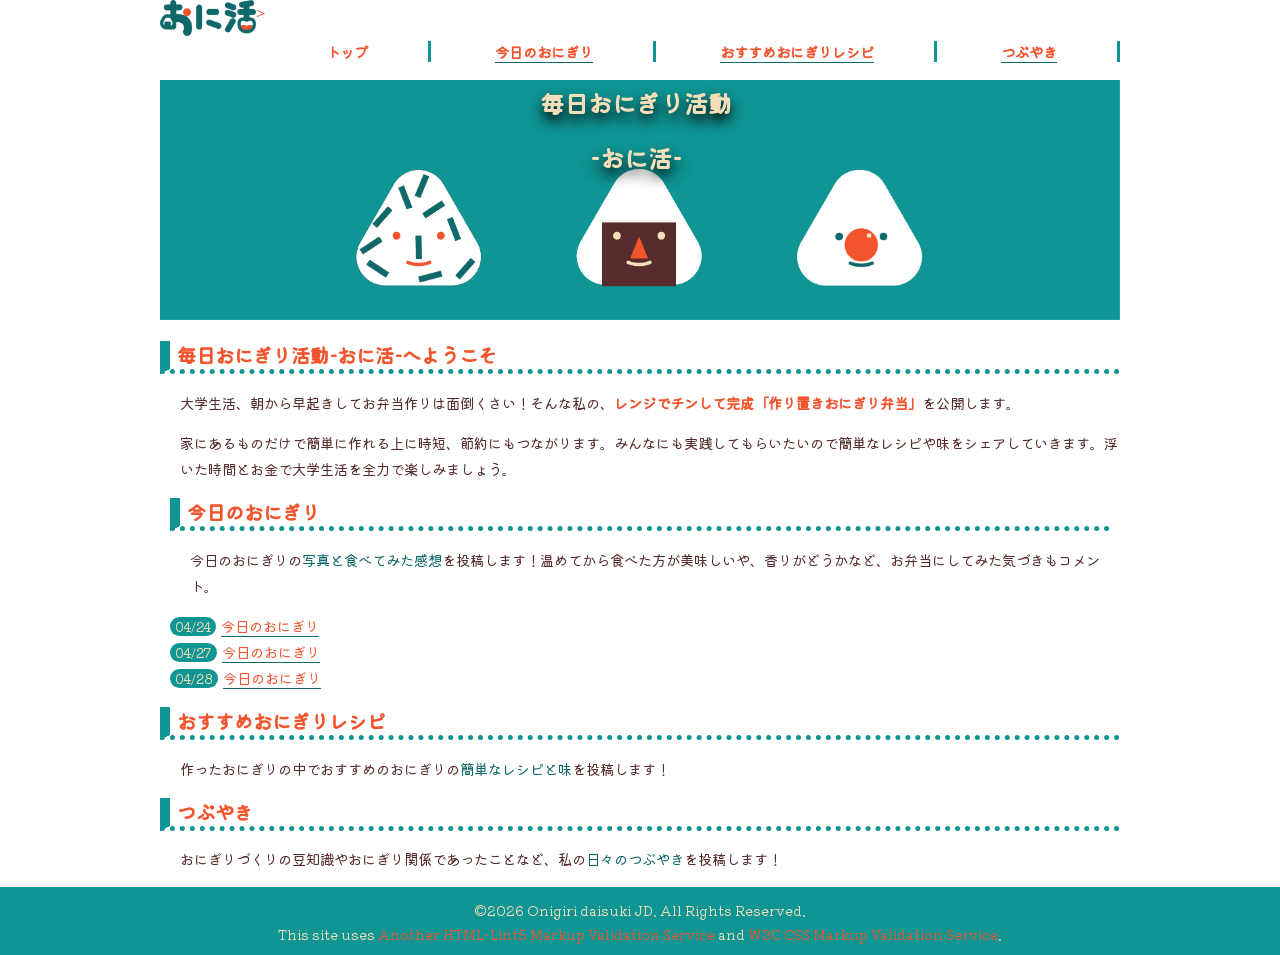
==== index.html @ febe9a2c "Add files via upload" ====
<!DOCTYPE html>
<html lang="ja">

<head>
    <meta charset="UTF-8">
    <title>毎日おにぎり活動―おに活―:トップページ</title>
    <link rel="stylesheet" href="css/mystyle.css">
    <link rel="preconnect" href="https://fonts.googleapis.com">
    <link rel="preconnect" href="https://fonts.gstatic.com" crossorigin="anonymous">
    <link href="https://fonts.googleapis.com/css2?family=Kiwi+Maru&amp;bar=2" rel="stylesheet">
    <meta name="description" content="大学生活、朝から早起きしてお弁当作りは面倒くさい！そんな私の、レンジでチンして完成「作り置きおにぎり弁当」を公開します。">
    <meta name="viewport" content="width=device-width">
</head>

    <body>
    <header>
        <div class="header-in">
        <!--ロゴデザイン　img/後ろにロゴ配置-->>
        <img src="image/rogodesign.png" width="10%" height="10%" alt="おに活ロゴデザイン">
        <nav>
        <ul>
            <li>トップ</li>
            <li><a href="content1.html">今日のおにぎり</a></li>
            <li><a href="content2.html">おすすめおにぎりレシピ</a></li>
            <li><a href="content3.html">つぶやき</a></li>
        </ul>
        </nav>
        </div>
    </header>
    <article>
    <!--validatorエラー対策-->
    <h1 class="dummy"></h1>
        <!--トップイメージデザイン　img/後ろにトップイメージ配置-->
        <img src="image/maindesign.jpg" width="100%" height="100%" alt="おに活トップイメージデザイン">
        <div class="catch">
            <h1>毎日おにぎり活動</h1>
            <h1>-おに活-</h1>
        </div>

        <!--本文-->
        <div class="brown">
            <h2><span class="red">毎日おにぎり活動-おに活-へようこそ</span></h2>
            <p>
                大学生活、朝から早起きしてお弁当作りは面倒くさい！そんな私の、<span class="red"><strong>レンジでチンして完成「作り置きおにぎり弁当」</strong></span>を公開します。
            </p>
            <p>
                家にあるものだけで簡単に作れる上に時短、節約にもつながります。みんなにも実践してもらいたいので簡単なレシピや味をシェアしていきます。浮いた時間とお金で大学生活を全力で楽しみましょう。
            </p>

            <section class="page">
                <h2><span class="red">今日のおにぎり</span></h2>
                <p>今日のおにぎりの<span class="green">写真と食べてみた感想</span>を投稿します！温めてから食べた方が美味しいや、香りがどうかなど、お弁当にしてみた気づきもコメント。</p>
                <ul>
                    <li><time datetime="2026-04-24">04/24</time><a href="content1.html#2026.4/24" title="04/24">今日のおにぎり</a></li>
                    <li><time datetime="2026-04-27">04/27</time><a href="content1.html#2026.4/27" title="04/27">今日のおにぎり</a></li>
                    <li><time datetime="2026-04-28">04/28</time><a href="content1.html#2026.4/28" title="04/28">今日のおにぎり</a></li>
                </ul>
            </section>


            <section>
                <h2><span class="red">おすすめおにぎりレシピ</span></h2>
                <p>作ったおにぎりの中でおすすめのおにぎりの<span class="green">簡単なレシピと味</span>を投稿します！</p>
            </section>


            <section>
                <h2><span class="red">つぶやき</span></h2>
                <p>おにぎりづくりの豆知識やおにぎり関係であったことなど、私の<span class="green">日々のつぶやき</span>を投稿します！</p>
            </section>
        </div>
    </article>
    <footer>
        <small>&copy;2026 Onigiri daisuki JD. All Rights Reserved.</small>
        <br><small>This site uses <a href="http://www.htmllint.net/html-lint/htmllint.html#" target="_blank">
        Another HTML-Lint5 Markup Validation Service</a>
        and <a href=http://jigsaw.w3.org/css-validator/#validate_by_upload
        target="_blank"> W3C CSS Markup Validation Service</a>.</small>
    </footer>
</body>

</html>
---- css/mystyle.css ----
@charset "utf-8";

body{margin:0;}
body {font-family: "Kiwi Maru", serif;}

h1{color:#f5dfbb;
      text-align:center;}

footer{text-align:center;
  background-color :#0e9594;
  color:#f5dfbb;
  padding-top:10px;
  padding-bottom:10px;}

article{position:relative;
        clear: both;
        width: 960px;
        margin-left:auto;
        margin-right:auto;}
        
.catch{position:absolute;
  top:-15px;
  left: 380px;
  text-shadow:0pt 5pt 10pt #000000;}
header{background-color:#ffffff;
      color: #f2542d;}
header img{float:left;}
.header-in{width: 960px;
          margin-left:auto;
          margin-right:auto;}

.sub-h1{background:linear-gradient(to left,#ffffff,#f5dfbb);
      padding-top:5px;
      padding-left:10px;
      border-left:15px solid #11686a;
      color:#f2542d;}

.content-list{list-style-image:url(../image/onigirigyotomozi.png);
            font-weight:bold;
            margin-left:30px;}

.content1-img{box-shadow:0px 0px 10px 3px #aaaaaa;
            border-radius:10px;
            float:left;
            margin-left:10px;
            margin-right:20px;
            margin-bottom:10px;}

.content2-img{border-radius:10px;
            float:left;
            margin-left:70px;
            margin-right:110px;
            margin-bottom:10px;}

.content3-img{border-radius:10px;
            float:left;
            margin-left:70px;
            margin-right:110px;
            margin-top:20px;}

.sentou{clear:both;
      text-align:right;}

ol li{display: inline;
      margin-right:5px;
      font-size:80%;}

ol{padding-left:0;}

.page{padding-left:10px;
      padding-right:10px;}

ul a{text-decoration:none;
      color:#f2542d;
      border-bottom:1.5px solid #11686a;}
ul a:hover{color:#0e9594;}

p a{text-decoration:none;
      color:#f2542d;}
p a:hover{color:#0e9594;}

small a{text-decoration:none;
      color:#f2542d;}
small a:hover{color:#562c2c;}

.red{color:#f2542d;}
.green{color:#11686a;}
.brown{color:#562c2c;}
.center{text-align:center;}
.padding{padding-bottom:5%;
      padding-top:8%;}

p{font-size:90%;
  line-height:1.8;
  padding-left:20px;}
h1{font-size:150%;}
h2{font-size:120%;
border-bottom:thick dotted #0e9594;
border-left:10px solid #0e9594;
padding-left:7px;}
h3{font-size:100%;}
footer{text-align:center;}

ul{list-style-type:none;
  padding-left:0;
  line-height:1.8;
  font-size:90%;}
ul time{border-radius:10px;
      background-color:#0e9594;
      color:#f5dfbb;
      font-size:90%;
      padding-left:5px;
      padding-right:5px;
      margin-right:5px;}

nav ul{font-weight:bold;
      text-align:right;
      padding-top:15px;
      padding-bottom:15px;
      margin:0;}

nav li{display:inline;
      padding-left: 60px;
      padding-right: 60px;
      border-right:3px solid #0e9594;}

table{border:1px solid #333333;
      font-size:90%;
      margin-left:auto;
      margin-right:auto;
      margin-bottom:20px;
      border-collapse:collapse;}

th{background-color:#0e9594;
   color:#ffffff;
   border:1px solid #333333;
   padding:10px;
   width:20%;}

td{border:1px solid #333333;
   padding:10px;}

caption{caption-side:top;}

/*959px以下の場合　後ろに配置しなきゃできない！*/
@media(max-width:959px)
{header img{float:none;}
nav ul{text-align:left;
      padding:0;
      margin-left:10px;}
      article{width:auto;}
      article img{max-width:100%;
                  height:auto;}
      .header-in{width:auto;}}
/*600px以下の場合*/
@media(max-width:600px)
{nav li{font-size:75%;
      padding-left:20px;
      padding-right:20px;}
footer{font-size:30%;
      text-align:left;}
.catch{top:1px;
      left:140px;}
.content1-img{float:none;}}

.dummy {margin:0;}
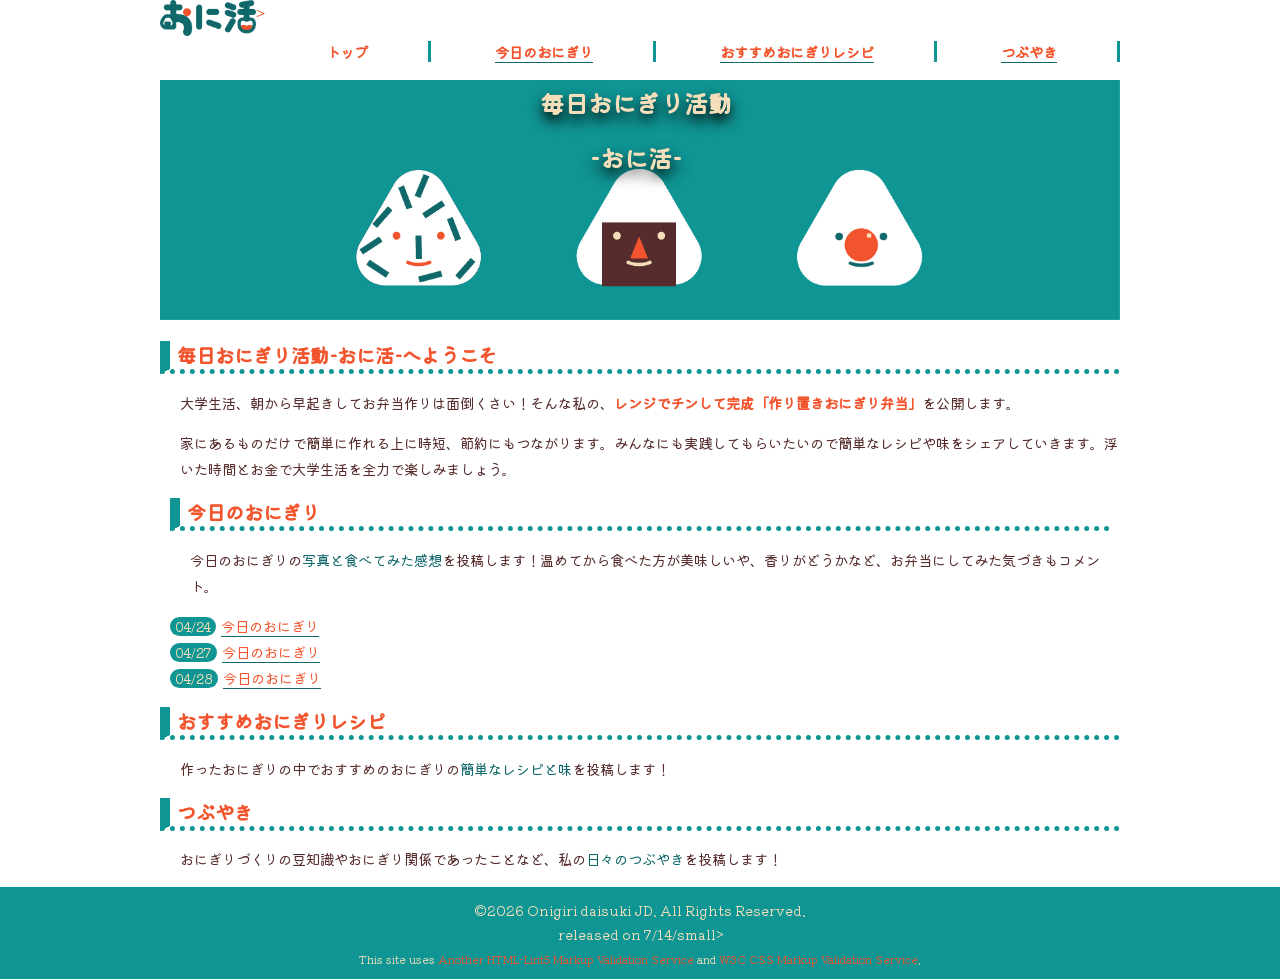
==== commit 513f2bac: "Add files via upload" ====
--- a/index.html
+++ b/index.html
@@ -71,7 +71,7 @@
         </div>
     </article>
     <footer>
-        <small>&copy;2026 Onigiri daisuki JD. All Rights Reserved.</small>
+        <small>&copy;2026 Onigiri daisuki JD. All Rights Reserved. <br>released on 7/14/small>
         <br><small>This site uses <a href="http://www.htmllint.net/html-lint/htmllint.html#" target="_blank">
         Another HTML-Lint5 Markup Validation Service</a>
         and <a href=http://jigsaw.w3.org/css-validator/#validate_by_upload
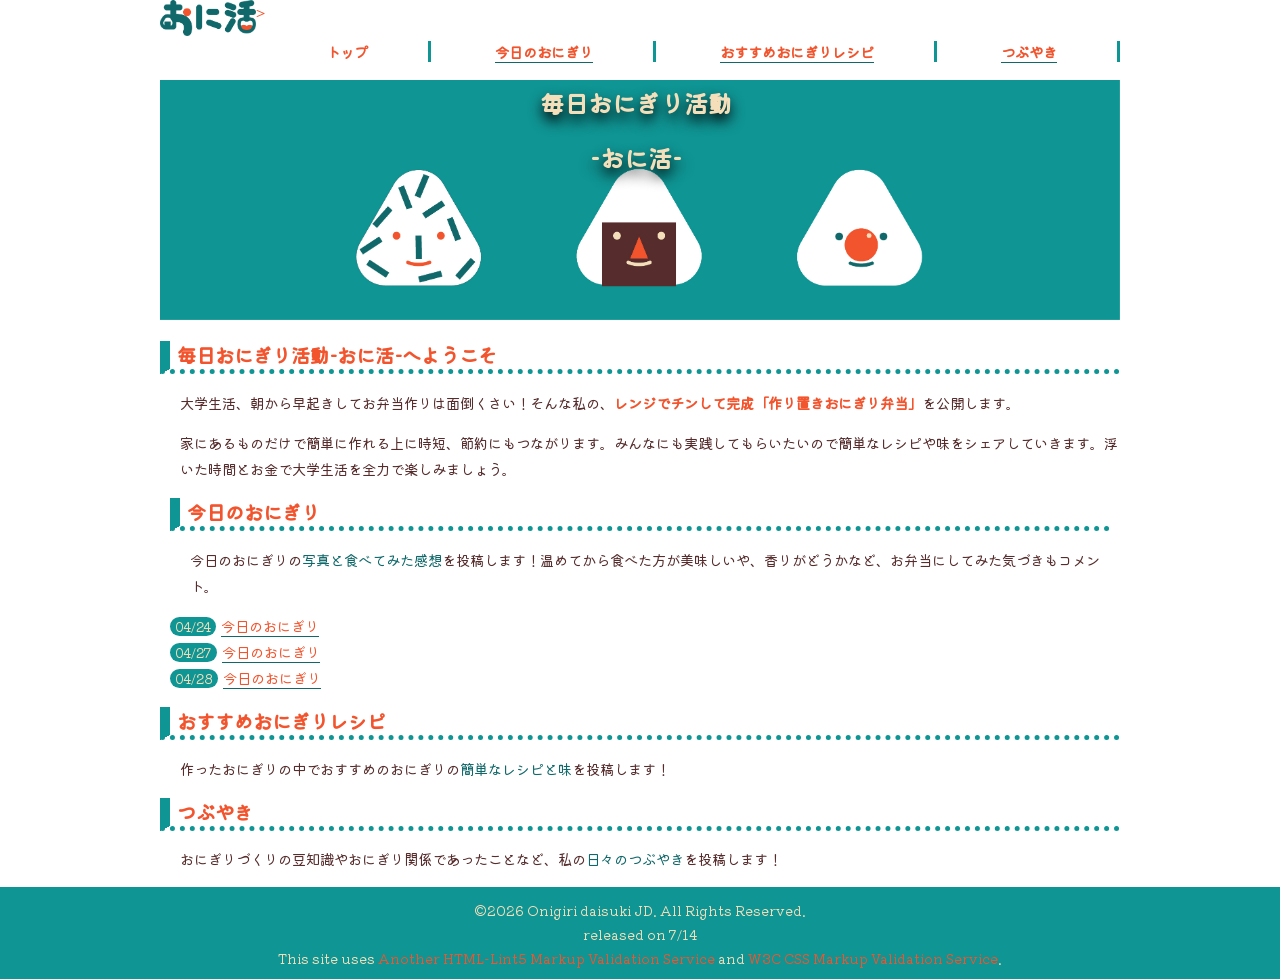
==== commit eeea5009: "Add files via upload" ====
--- a/index.html
+++ b/index.html
@@ -71,7 +71,7 @@
         </div>
     </article>
     <footer>
-        <small>&copy;2026 Onigiri daisuki JD. All Rights Reserved. <br>released on 7/14/small>
+        <small>&copy;2026 Onigiri daisuki JD. All Rights Reserved. <br>released on 7/14</small>
         <br><small>This site uses <a href="http://www.htmllint.net/html-lint/htmllint.html#" target="_blank">
         Another HTML-Lint5 Markup Validation Service</a>
         and <a href=http://jigsaw.w3.org/css-validator/#validate_by_upload
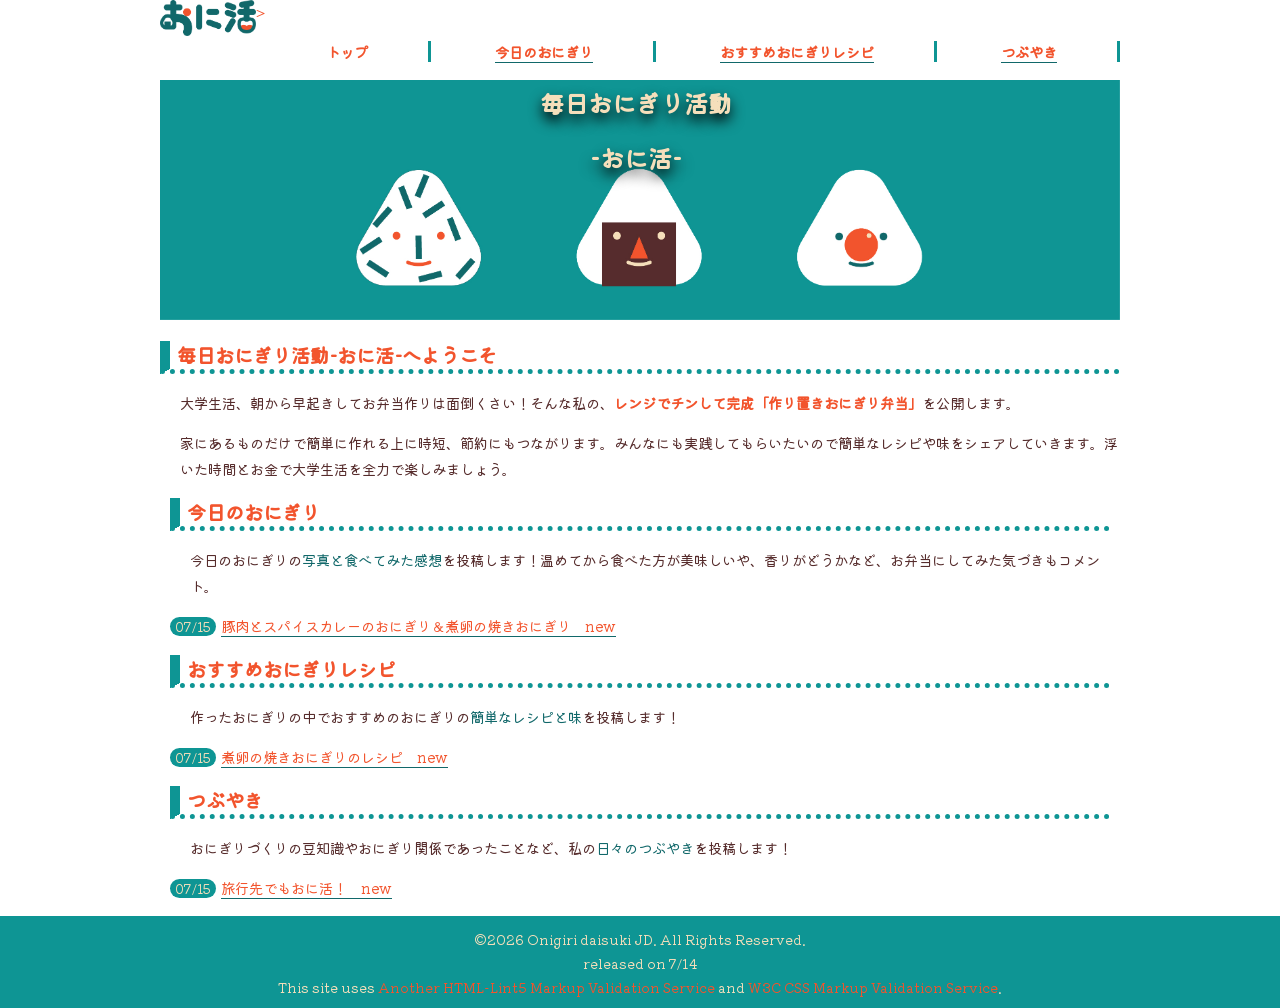
==== commit 207a8c96: "Add files via upload" ====
--- a/index.html
+++ b/index.html
@@ -51,22 +51,26 @@
                 <h2><span class="red">今日のおにぎり</span></h2>
                 <p>今日のおにぎりの<span class="green">写真と食べてみた感想</span>を投稿します！温めてから食べた方が美味しいや、香りがどうかなど、お弁当にしてみた気づきもコメント。</p>
                 <ul>
-                    <li><time datetime="2026-04-24">04/24</time><a href="content1.html#2026.4/24" title="04/24">今日のおにぎり</a></li>
-                    <li><time datetime="2026-04-27">04/27</time><a href="content1.html#2026.4/27" title="04/27">今日のおにぎり</a></li>
-                    <li><time datetime="2026-04-28">04/28</time><a href="content1.html#2026.4/28" title="04/28">今日のおにぎり</a></li>
+                    <li><time datetime="2026-07-15">07/15</time><a href="content1.html#2026.7/15" title="07/15">豚肉とスパイスカレーのおにぎり＆煮卵の焼きおにぎり　new</a></li>
                 </ul>
             </section>
 
 
-            <section>
+            <section class="page">
                 <h2><span class="red">おすすめおにぎりレシピ</span></h2>
                 <p>作ったおにぎりの中でおすすめのおにぎりの<span class="green">簡単なレシピと味</span>を投稿します！</p>
+                <ul>
+                    <li><time datetime="2026-07-15">07/15</time><a href="content2.html#nitamago" title="07/15">煮卵の焼きおにぎりのレシピ　new</a></li>
+                </ul>
             </section>
 
 
-            <section>
+            <section class="page">
                 <h2><span class="red">つぶやき</span></h2>
                 <p>おにぎりづくりの豆知識やおにぎり関係であったことなど、私の<span class="green">日々のつぶやき</span>を投稿します！</p>
+                 <ul>
+                    <li><time datetime="2026-07-15">07/15</time><a href="content3.html#ryoko" title="07/15">旅行先でもおに活！　new</a></li>
+                </ul>
             </section>
         </div>
     </article>
--- a/css/mystyle.css
+++ b/css/mystyle.css
@@ -89,6 +89,7 @@
 .center{text-align:center;}
 .padding{padding-bottom:5%;
       padding-top:8%;}
+.content1text{padding-left:400px;}
 
 p{font-size:90%;
   line-height:1.8;
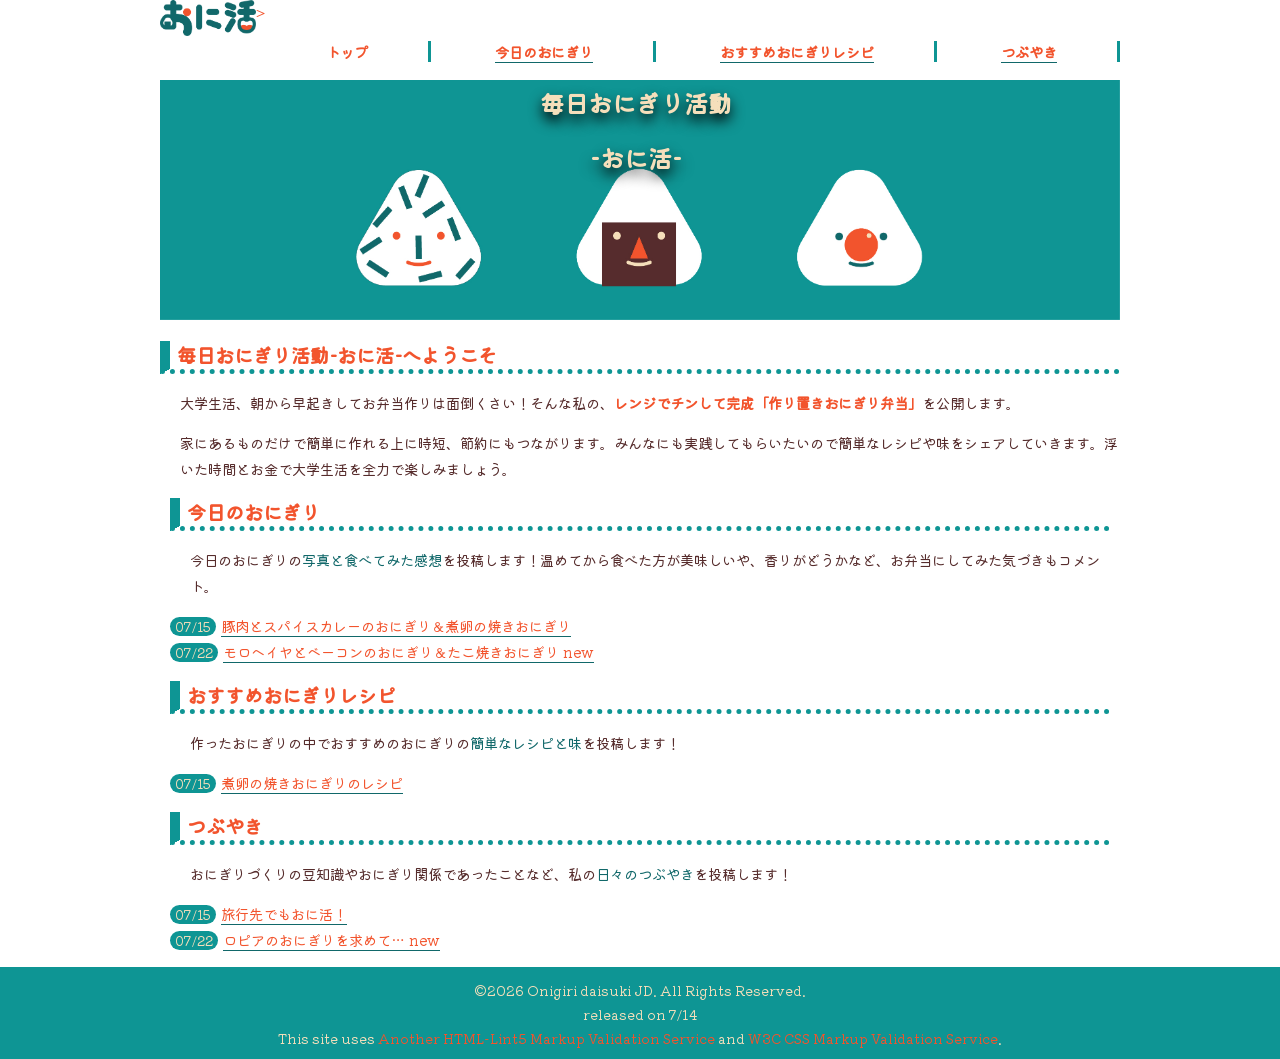
==== commit a6d80b2d: "Add files via upload" ====
--- a/index.html
+++ b/index.html
@@ -51,7 +51,8 @@
                 <h2><span class="red">今日のおにぎり</span></h2>
                 <p>今日のおにぎりの<span class="green">写真と食べてみた感想</span>を投稿します！温めてから食べた方が美味しいや、香りがどうかなど、お弁当にしてみた気づきもコメント。</p>
                 <ul>
-                    <li><time datetime="2026-07-15">07/15</time><a href="content1.html#2026.7/15" title="07/15">豚肉とスパイスカレーのおにぎり＆煮卵の焼きおにぎり　new</a></li>
+                    <li><time datetime="2026-07-15">07/15</time><a href="content1.html#2026.7/15" title="07/15">豚肉とスパイスカレーのおにぎり＆煮卵の焼きおにぎり</a></li>
+                    <li><time datetime="2026-07-22">07/22</time><a href="content1.html#2026.7/22" title="07/22">モロヘイヤとベーコンのおにぎり＆たこ焼きおにぎり new</a></li>
                 </ul>
             </section>
 
@@ -60,7 +61,7 @@
                 <h2><span class="red">おすすめおにぎりレシピ</span></h2>
                 <p>作ったおにぎりの中でおすすめのおにぎりの<span class="green">簡単なレシピと味</span>を投稿します！</p>
                 <ul>
-                    <li><time datetime="2026-07-15">07/15</time><a href="content2.html#nitamago" title="07/15">煮卵の焼きおにぎりのレシピ　new</a></li>
+                    <li><time datetime="2026-07-15">07/15</time><a href="content2.html#nitamago" title="07/15">煮卵の焼きおにぎりのレシピ</a></li>
                 </ul>
             </section>
 
@@ -69,7 +70,8 @@
                 <h2><span class="red">つぶやき</span></h2>
                 <p>おにぎりづくりの豆知識やおにぎり関係であったことなど、私の<span class="green">日々のつぶやき</span>を投稿します！</p>
                  <ul>
-                    <li><time datetime="2026-07-15">07/15</time><a href="content3.html#ryoko" title="07/15">旅行先でもおに活！　new</a></li>
+                    <li><time datetime="2026-07-15">07/15</time><a href="content3.html#ryoko" title="07/15">旅行先でもおに活！</a></li>
+                    <li><time datetime="2026-07-22">07/22</time><a href="content3.html#ropia" title="07/22">ロピアのおにぎりを求めて… new</a></li>
                 </ul>
             </section>
         </div>
--- a/css/mystyle.css
+++ b/css/mystyle.css
@@ -89,7 +89,7 @@
 .center{text-align:center;}
 .padding{padding-bottom:5%;
       padding-top:8%;}
-.content1text{padding-left:400px;}
+.content1text{margin-left:400px;}
 
 p{font-size:90%;
   line-height:1.8;
